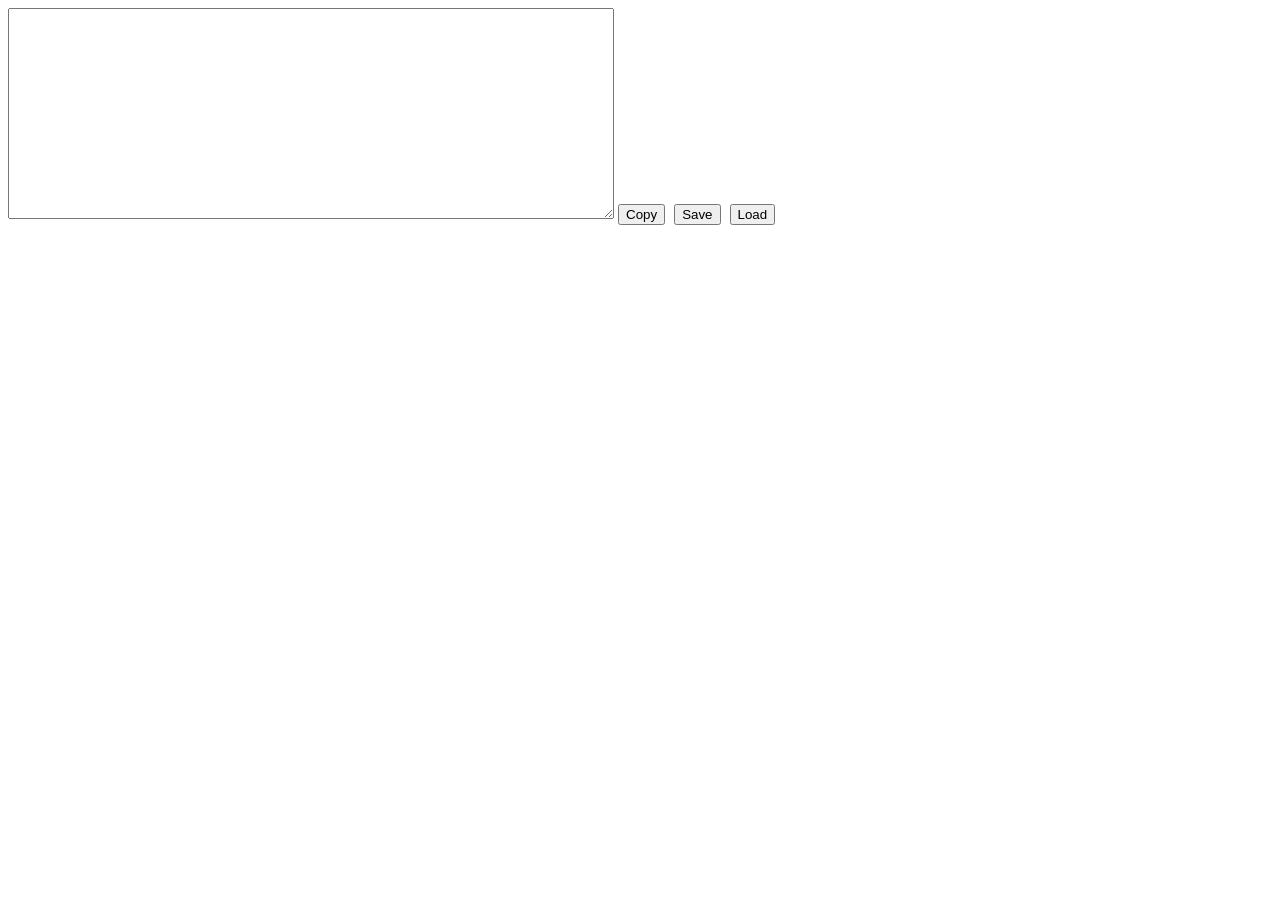
==== popup.html @ 15fcd5c1 "first commit" ====
<!DOCTYPE html>
<html lang="ja">

<head>
  <meta charset="UTF-8">
  <meta name="viewport" content="width=device-width, initial-scale=1.0">
  <title>Popup Text Edit</title>
  <style>
    textarea {
      font-size: 36px;
      min-width: 200px; 
      max-width: 600px;
    }
    button{
      margin-right:5px ;
    }
  </style>
</head>

<body>
  <textarea id="textArea" rows="5" cols="30"></textarea>
  <button id="copyButton">Copy</button>
  <button id="saveButton">Save</button>
  <button id="loadButton">Load</button>
  <span id="message"></span>
  <script src="popup.js"></script>
</body>

</html>

<!DOCTYPE html>
<html lang="ja">

<head>
  <title>Document</title>
</head>

<body>

</body>

</html>
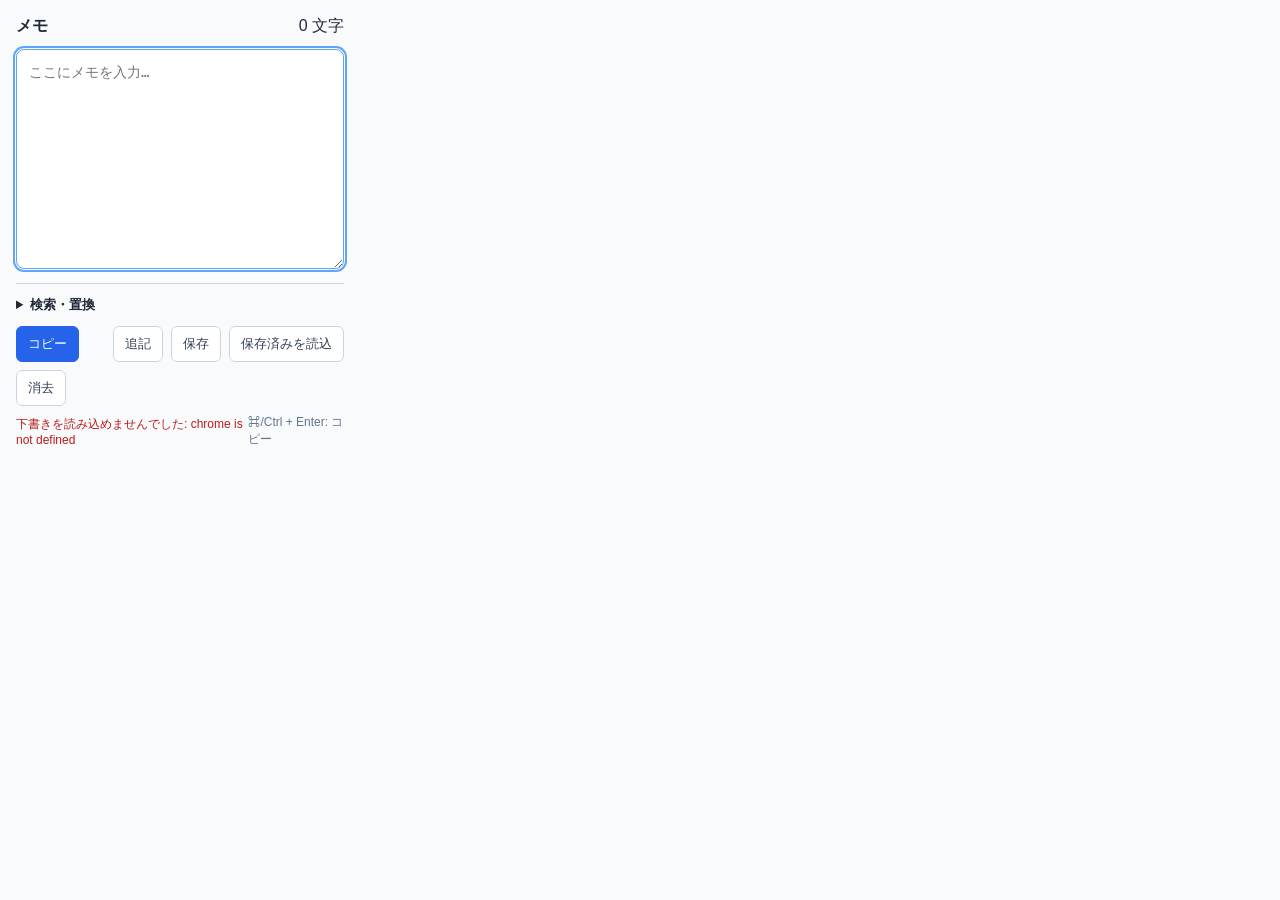
==== commit fc953ea2: "Add many features and new look" ====
--- a/popup.html
+++ b/popup.html
@@ -1,42 +1,67 @@
 <!DOCTYPE html>
 <html lang="ja">
-
-<head>
-  <meta charset="UTF-8">
-  <meta name="viewport" content="width=device-width, initial-scale=1.0">
-  <title>Popup Text Edit</title>
-  <style>
-    textarea {
-      font-size: 36px;
-      min-width: 200px; 
-      max-width: 600px;
-    }
-    button{
-      margin-right:5px ;
-    }
-  </style>
-</head>
-
-<body>
-  <textarea id="textArea" rows="5" cols="30"></textarea>
-  <button id="copyButton">Copy</button>
-  <button id="saveButton">Save</button>
-  <button id="loadButton">Load</button>
-  <span id="message"></span>
-  <script src="popup.js"></script>
-</body>
-
+  <head>
+    <meta charset="UTF-8">
+    <meta name="viewport" content="width=device-width, initial-scale=1.0">
+    <title>Chrome メモ</title>
+    <style>
+      :root { color-scheme: light dark; }
+      * { box-sizing: border-box; }
+      body { width: 360px; margin: 0; padding: 16px; color: #1f2937; background: #f8fafc; font-family: -apple-system, BlinkMacSystemFont, "Segoe UI", sans-serif; }
+      h1 { margin: 0; font-size: 16px; }
+      .visually-hidden { position: absolute; width: 1px; height: 1px; padding: 0; margin: -1px; overflow: hidden; clip: rect(0, 0, 0, 0); white-space: nowrap; border: 0; }
+      .header, .meta, .actions { display: flex; align-items: center; }
+      .header { justify-content: space-between; margin-bottom: 12px; }
+      .meta { justify-content: space-between; margin-top: 8px; min-height: 20px; font-size: 12px; color: #64748b; }
+      textarea { display: block; width: 100%; min-height: 220px; resize: vertical; padding: 12px; border: 1px solid #cbd5e1; border-radius: 8px; color: inherit; background: #fff; font: 14px/1.55 ui-monospace, SFMono-Regular, Menlo, monospace; }
+      textarea:focus { outline: 2px solid #60a5fa; outline-offset: 1px; border-color: #60a5fa; }
+      details { margin-top: 14px; border-top: 1px solid #cbd5e1; padding-top: 12px; }
+      summary { cursor: pointer; font-size: 13px; font-weight: 600; }
+      .replace-fields { display: grid; gap: 8px; margin-top: 10px; }
+      .replace-fields label { display: grid; gap: 4px; font-size: 12px; color: #475569; }
+      .replace-fields textarea { min-height: 48px; padding: 7px; font: 13px/1.4 ui-monospace, SFMono-Regular, Menlo, monospace; }
+      .replace-actions { display: flex; flex-wrap: wrap; gap: 8px; margin-top: 8px; }
+      .search-status { min-height: 18px; margin-top: 7px; font-size: 12px; color: #64748b; }
+      .actions { flex-wrap: wrap; gap: 8px; margin-top: 12px; }
+      button { padding: 8px 11px; border: 1px solid #cbd5e1; border-radius: 6px; color: #334155; background: #fff; font: inherit; font-size: 13px; cursor: pointer; }
+      button:hover { background: #f1f5f9; }
+      button.primary { margin-right: auto; border-color: #2563eb; color: #fff; background: #2563eb; }
+      button.primary:hover { background: #1d4ed8; }
+      #message[data-kind="error"] { color: #b91c1c; }
+      #message[data-kind="success"] { color: #15803d; }
+      @media (prefers-color-scheme: dark) { body { color: #e2e8f0; background: #0f172a; } textarea, button { border-color: #475569; color: #e2e8f0; background: #1e293b; } button:hover { background: #334155; } }
+    </style>
+  </head>
+  <body>
+    <div class="header"><h1>メモ</h1><span id="characterCount" aria-label="文字数">0 文字</span></div>
+    <label for="textArea" class="visually-hidden">メモの内容</label>
+    <textarea id="textArea" placeholder="ここにメモを入力…" spellcheck="true"></textarea>
+    <details>
+      <summary>検索・置換</summary>
+      <div class="replace-fields">
+        <label for="searchText">検索する文字列（改行を含められます）
+          <textarea id="searchText" rows="2" spellcheck="false"></textarea>
+        </label>
+        <label for="replaceText">置換後の文字列（改行を含められます）
+          <textarea id="replaceText" rows="2" spellcheck="false"></textarea>
+        </label>
+      </div>
+      <div class="replace-actions">
+        <button id="findNextButton" type="button">次を検索</button>
+        <button id="replaceAllButton" type="button">すべて置換</button>
+        <button id="normalizeButton" type="button">英数を半角に</button>
+        <button id="collapseNumberBreaksButton" type="button">数字後の改行を空白に</button>
+      </div>
+      <div id="searchStatus" class="search-status" aria-live="polite"></div>
+    </details>
+    <div class="actions">
+      <button id="copyButton" class="primary" type="button">コピー</button>
+      <button id="appendButton" type="button">追記</button>
+      <button id="saveButton" type="button">保存</button>
+      <button id="loadButton" type="button">保存済みを読込</button>
+      <button id="clearButton" type="button">消去</button>
+    </div>
+    <div class="meta"><span id="message" role="status" aria-live="polite"></span><span>⌘/Ctrl + Enter: コピー</span></div>
+    <script src="popup.js"></script>
+  </body>
 </html>
-
-<!DOCTYPE html>
-<html lang="ja">
-
-<head>
-  <title>Document</title>
-</head>
-
-<body>
-
-</body>
-
-</html>
